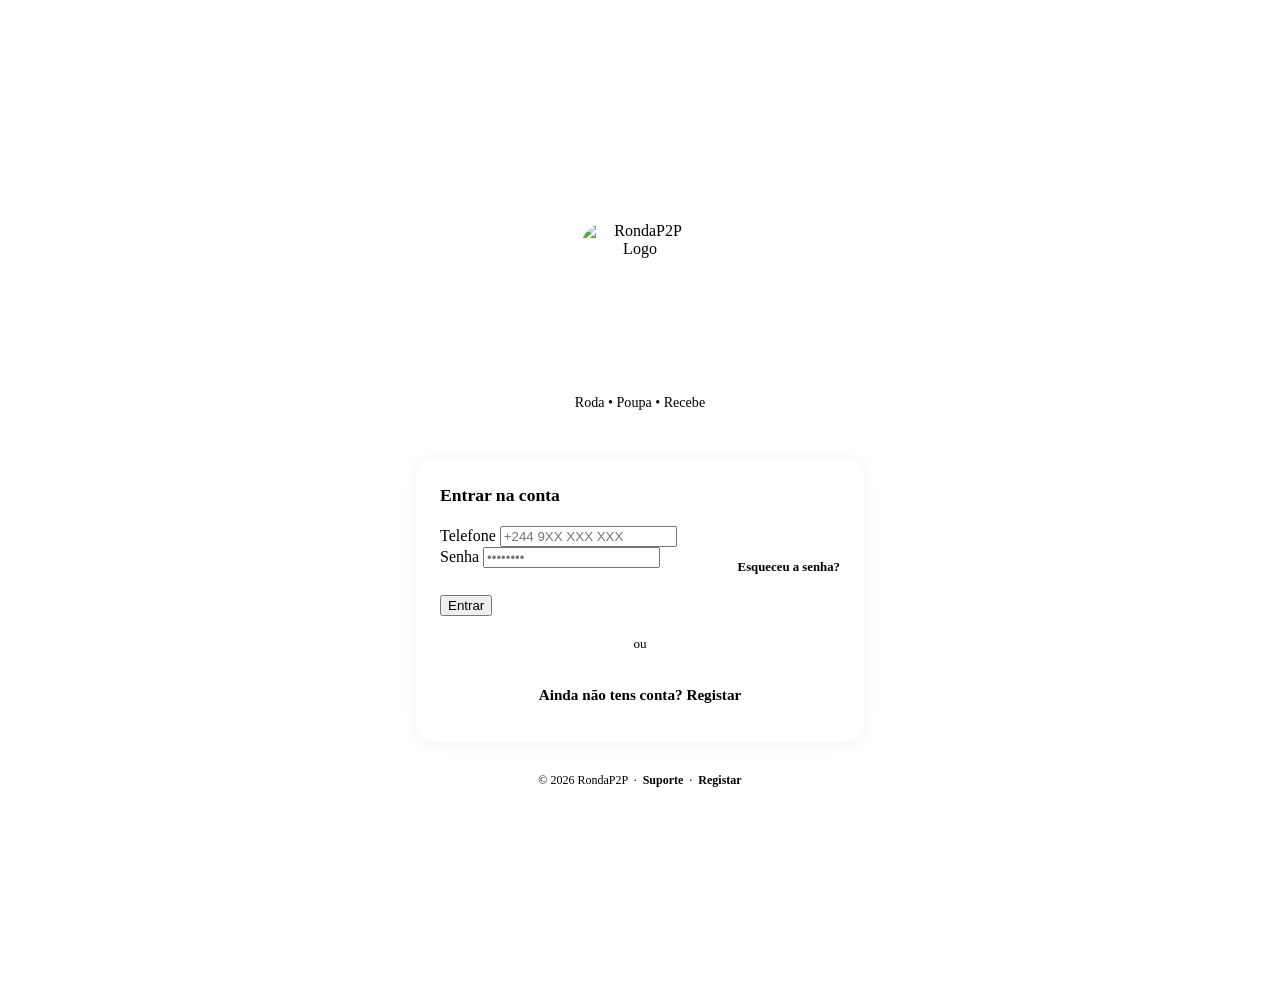
==== login.html @ d63a8484 "Atualizar o login.html" ====
<!DOCTYPE html>
<html lang="pt">
<head>
  <meta charset="UTF-8">
  <meta name="viewport" content="width=device-width, initial-scale=1.0, maximum-scale=1.0">
  <title>RondaP2P - Entrar</title>
  <link rel="preconnect" href="https://fonts.googleapis.com">
  <link href="https://fonts.googleapis.com/css2?family=DM+Sans:opsz,wght@9..40,400;9..40,500;9..40,600;9..40,700;9..40,800;9..40,900&display=swap" rel="stylesheet">
  <link rel="stylesheet" href="main.css">
  <meta http-equiv="X-Frame-Options" content="DENY">
  <meta http-equiv="X-Content-Type-Options" content="nosniff">
  <meta http-equiv="X-XSS-Protection" content="1; mode=block">
  <style>
    html, body { overflow-y: auto; }

    .login-wrap {
      min-height: 100dvh;
      display: flex;
      flex-direction: column;
      align-items: center;
      justify-content: center;
      padding: 48px 24px 32px;
      background: var(--bg);
    }

    .login-hero {
      display: flex;
      flex-direction: column;
      align-items: center;
      text-align: center;
      margin-bottom: 32px;
    }

    .login-logo {
      width: 120px;
      height: 120px;
      border-radius: 28px;
      display: flex;
      align-items: center;
      justify-content: center;
      margin-bottom: 10px;
      overflow: hidden;
    }

    .login-logo img {
      width: 100%;
      height: 100%;
      object-fit: contain;
    }

    .login-titulo  { font-size: 2rem; font-weight: 900; letter-spacing: -.5px; margin-bottom: 6px; }
    .login-sub     { color: var(--muted); font-size: .88rem; }

    .login-card {
      width: 100%;
      max-width: 400px;
      background: var(--bg2);
      border: 1px solid var(--border);
      border-radius: 20px;
      padding: 28px 24px 24px;
      box-shadow: 0 2px 16px rgba(0,0,0,0.06);
    }

    .card-titulo {
      font-size: 1.1rem;
      font-weight: 800;
      margin-bottom: 20px;
      color: var(--text);
    }

    /* STEPS */
    .steps-bar {
      display: flex;
      align-items: center;
      gap: 0;
      margin-bottom: 24px;
    }

    .step-dot {
      width: 28px; height: 28px;
      border-radius: 50%;
      background: var(--bg3);
      color: var(--muted);
      font-size: .75rem;
      font-weight: 800;
      display: flex;
      align-items: center;
      justify-content: center;
      flex-shrink: 0;
      transition: all .25s;
    }

    .step-dot.activo { background: var(--r); color: #fff; box-shadow: 0 2px 10px rgba(139,0,0,0.3); }
    .step-dot.feito  { background: var(--green); color: #fff; }

    .step-line {
      flex: 1;
      height: 2px;
      background: var(--border);
      transition: background .25s;
    }

    .step-line.feito { background: var(--green); }

    /* ESQUECEU */
    .esqueceu-link {
      display: block;
      text-align: right;
      font-size: .8rem;
      color: var(--r);
      font-weight: 600;
      margin-top: -8px;
      margin-bottom: 20px;
      cursor: pointer;
    }

    .login-divider {
      text-align: center;
      color: var(--muted);
      font-size: .82rem;
      margin: 20px 0;
      position: relative;
    }

    .login-divider::before,
    .login-divider::after {
      content: '';
      position: absolute;
      top: 50%;
      width: 38%;
      height: 1px;
      background: var(--border);
    }

    .login-divider::before { left: 0; }
    .login-divider::after  { right: 0; }

    .btn-registo {
      display: block;
      width: 100%;
      padding: 14px 20px;
      background: transparent;
      color: var(--r);
      border: 1.5px solid var(--r);
      border-radius: 14px;
      font-size: .95rem;
      font-weight: 700;
      font-family: var(--sans);
      cursor: pointer;
      text-align: center;
      transition: background .2s;
    }

    .btn-registo:hover { background: var(--r-soft); }

    .btn-voltar-reg {
      background: none;
      border: none;
      cursor: pointer;
      color: var(--muted);
      padding: 4px;
      display: flex;
      align-items: center;
      border-radius: 50%;
      transition: background .15s;
    }

    .btn-voltar-reg:hover { background: var(--bg3); }

    /* FOTO STEP */
    .foto-step-wrap {
      display: flex;
      flex-direction: column;
      align-items: center;
      gap: 16px;
      padding: 16px 0 8px;
    }

    .foto-step-avatar {
      width: 96px; height: 96px;
      border-radius: 50%;
      background: var(--bg3);
      border: 3px dashed var(--border);
      display: flex;
      align-items: center;
      justify-content: center;
      cursor: pointer;
      overflow: hidden;
      transition: border-color .2s;
      position: relative;
    }

    .foto-step-avatar:hover { border-color: var(--r); }
    .foto-step-avatar img   { width: 100%; height: 100%; object-fit: cover; }

    .foto-step-avatar .foto-edit-icon {
      position: absolute;
      bottom: 4px; right: 4px;
      width: 24px; height: 24px;
      background: var(--r);
      border-radius: 50%;
      display: flex;
      align-items: center;
      justify-content: center;
      color: #fff;
      font-size: .65rem;
    }

    .foto-step-label  { font-size: .88rem; color: var(--muted); text-align: center; }
    .foto-step-skip   { font-size: .8rem; color: var(--r); font-weight: 600; cursor: pointer; }

    /* TERMOS */
    .termos-wrap {
      margin-bottom: 20px;
      border: 1.5px solid var(--border);
      border-radius: 14px;
      overflow: hidden;
    }

    .termos-header {
      display: flex;
      align-items: center;
      gap: 8px;
      padding: 12px 16px;
      background: var(--r-soft);
      border-bottom: 1px solid var(--border);
      font-size: .75rem;
      font-weight: 700;
      text-transform: uppercase;
      letter-spacing: .5px;
      color: var(--r);
    }

    .termos-scroll {
      max-height: 180px;
      overflow-y: auto;
      padding: 14px;
      scrollbar-width: thin;
    }

    .termos-scroll::-webkit-scrollbar { width: 4px; }
    .termos-scroll::-webkit-scrollbar-thumb { background: var(--r); border-radius: 4px; }
    .termos-conteudo h4 { font-size: .95rem; margin-bottom: 4px; }
    .termos-conteudo h5 { font-size: .82rem; margin: 10px 0 4px; }
    .termos-conteudo p  { font-size: .8rem; color: var(--muted); line-height: 1.6; margin-bottom: 6px; }
    .termos-data        { font-size: .68rem; margin-bottom: 10px; }
    .termos-contacto    { margin-top: 10px; padding-top: 8px; border-top: 1px solid var(--border); }

    .termos-hint {
      display: flex;
      align-items: center;
      gap: 6px;
      padding: 8px 16px;
      background: var(--r-soft);
      font-size: .72rem;
      color: var(--r);
      font-weight: 600;
      border-top: 1px solid var(--border);
    }

    .termos-hint.lido { color: var(--green); background: rgba(34,197,94,0.1); }

    .termos-check-wrap {
      display: flex;
      align-items: center;
      gap: 12px;
      padding: 12px 16px;
      cursor: pointer;
      border-top: 1px solid var(--border);
    }

    .termos-check-wrap input  { width: 18px; height: 18px; accent-color: var(--r); cursor: pointer; }
    .termos-check-label       { font-size: .8rem; color: var(--text); }
    .termos-check-label span  { color: var(--r); font-weight: 700; }

    /* FORCA SENHA */
    .forca-senha-container { margin: -6px 0 16px; }
    .forca-senha-barra     { height: 4px; background: var(--bg3); border-radius: 99px; overflow: hidden; margin-bottom: 5px; }
    .forca-senha-progresso { height: 100%; width: 0; border-radius: 99px; transition: all .3s; }
    .forca-senha-texto     { font-size: .73rem; font-weight: 700; letter-spacing: .3px; }

    /* FOOTER */
    .login-footer {
      margin-top: 28px;
      text-align: center;
      font-size: .75rem;
      color: var(--muted);
      line-height: 1.7;
    }

    .login-footer a { color: var(--r); font-weight: 600; text-decoration: none; }

    /* MODAL */
    .modal-overlay {
      position: fixed;
      inset: 0;
      background: rgba(0,0,0,0.5);
      display: flex;
      align-items: flex-end;
      justify-content: center;
      z-index: 100;
    }

    .modal {
      background: var(--bg2);
      border-radius: 20px 20px 0 0;
      padding: 24px 20px 40px;
      width: 100%;
      max-width: 480px;
    }

    .modal h3 { font-size: 1.1rem; font-weight: 800; margin-bottom: 8px; }
    .modal p  { font-size: .88rem; color: var(--muted); margin-bottom: 16px; line-height: 1.6; }

    .modal-btns { display: flex; gap: 10px; margin-top: 16px; }
    .modal-btns .btn-primary,
    .modal-btns .btn-outline { flex: 1; }

    .rec-step { display: none; }
    .rec-step.activo { display: block; }
  </style>
</head>
<body>

<div class="login-wrap">

  <!-- HERO -->
  <div class="login-hero">
    <div class="login-logo">
      <img src="logo.jpg" alt="RondaP2P Logo">
    </div>
    <h1 class="login-titulo"></h1>
    <p class="login-sub">Roda • Poupa • Recebe</p>
  </div>

  <!-- CARD LOGIN -->
  <div class="login-card" id="cardLogin">
    <div class="card-titulo">Entrar na conta</div>

    <div class="campo">
      <label>Telefone</label>
      <input id="loginTelefone" type="tel" placeholder="+244 9XX XXX XXX">
    </div>

    <div class="campo">
      <label>Senha</label>
      <input id="loginSenha" type="password" placeholder="••••••••"
        onkeydown="if(event.key==='Enter')entrar()">
    </div>

    <a class="esqueceu-link" onclick="abrirRecuperar()">Esqueceu a senha?</a>

    <button class="btn-primary w100" onclick="entrar()">Entrar</button>

    <div class="login-divider">ou</div>

    <button class="btn-registo" onclick="iniciarRegisto()">Ainda não tens conta? Registar</button>
  </div>

  <!-- CARD REGISTO (multi-step) -->
  <div class="login-card" id="cardRegisto" style="display:none">

    <!-- HEADER -->
    <div style="display:flex;align-items:center;gap:10px;margin-bottom:20px">
      <button class="btn-voltar-reg" id="btnVoltarReg" onclick="voltarStep()">
        <svg xmlns="http://www.w3.org/2000/svg" width="20" height="20" viewBox="0 0 24 24" fill="none" stroke="currentColor" stroke-width="2.5" stroke-linecap="round" stroke-linejoin="round"><path d="M19 12H5M12 5l-7 7 7 7"/></svg>
      </button>
      <div class="card-titulo" style="margin-bottom:0" id="stepTitulo">Criar conta</div>
    </div>

    <!-- BARRA DE PASSOS -->
    <div class="steps-bar">
      <div class="step-dot activo" id="sdot1">1</div>
      <div class="step-line" id="sline1"></div>
      <div class="step-dot" id="sdot2">2</div>
      <div class="step-line" id="sline2"></div>
      <div class="step-dot" id="sdot3">3</div>
      <div class="step-line" id="sline3"></div>
      <div class="step-dot" id="sdot4">4</div>
    </div>

    <!-- PASSO 1: Identidade -->
    <div id="step1">
      <div class="foto-step-wrap">
        <div class="foto-step-avatar" onclick="document.getElementById('inputFotoReg').click()">
          <svg xmlns="http://www.w3.org/2000/svg" width="32" height="32" viewBox="0 0 24 24" fill="none" stroke="var(--muted)" stroke-width="1.5"><circle cx="12" cy="8" r="4"/><path d="M4 20c0-4 3.6-7 8-7s8 3 8 7"/></svg>
          <img id="fotoPickerImg" src="" style="display:none;position:absolute;inset:0;width:100%;height:100%;object-fit:cover">
          <div class="foto-edit-icon">&#9998;</div>
        </div>
        <span class="foto-step-label">Foto de perfil<br><small>(opcional)</small></span>
      </div>
      <input id="inputFotoReg" type="file" accept="image/*" style="display:none" onchange="previewFotoReg(event)">

      <div class="campo"><label>Nome completo</label><input id="regNome" type="text" placeholder="Como no documento"></div>
      <div class="campo"><label>Data de nascimento</label><input id="regDataNasc" type="date"></div>
      <button class="btn-primary w100" onclick="avancarStep(1)">Continuar</button>
    </div>

    <!-- PASSO 2: Contacto -->
    <div id="step2" style="display:none">
      <div class="campo"><label>Telefone (WhatsApp)</label><input id="regTelefone" type="tel" placeholder="+244 9XX XXX XXX"></div>
      <div class="campo"><label>Email</label><input id="regEmail" type="email" placeholder="exemplo@email.com"></div>
      <button class="btn-primary w100" onclick="avancarStep(2)">Continuar</button>
    </div>

   <!-- PASSO 3: Localização -->
<div id="step3" style="display:none">
  <div class="campo">
    <label>País</label>
    <select id="regPais" onchange="atualizarProvinciasPorPais()">
      <option value="">Selecionar país</option>
      <option value="AO">🇦🇴 Angola</option>
      <option value="BR">🇧🇷 Brasil</option>
      <option value="PT">🇵🇹 Portugal</option>
      <option value="MZ">🇲🇿 Moçambique</option>
      <option value="CV">🇨🇻 Cabo Verde</option>
      <option value="ST">🇸🇹 São Tomé e Príncipe</option>
      <option value="GW">🇬🇼 Guiné-Bissau</option>
      <option value="TL">🇹🇱 Timor-Leste</option>
    </select>
  </div>
  <div class="campo" id="campoRegiao" style="display:none">
    <label>Região / Província</label>
    <select id="regProvincia">
      <option value="">Selecionar</option>
    </select>
  </div>
  <div class="campo">
    <label>Cidade / Bairro</label>
    <input id="regMunicipio" type="text" placeholder="Ex: Luanda, Lisboa, São Paulo...">
  </div>
  <button class="btn-primary w100" onclick="avancarStep(3)">Continuar</button>
</div>

    <!-- PASSO 4: Senha + Termos -->
    <div id="step4" style="display:none">
      <div class="campo">
        <label>Senha</label>
        <input id="regSenha" type="password" placeholder="••••••••" oninput="atualizarForcaSenha()">
      </div>
      <div class="forca-senha-container">
        <div class="forca-senha-barra"><div id="forcaSenhaBarra" class="forca-senha-progresso"></div></div>
        <span id="forcaSenhaTexto" class="forca-senha-texto"></span>
      </div>
      <div class="campo"><label>Confirmar senha</label><input id="regSenhaConfirm" type="password" placeholder="••••••••"></div>

      <div class="termos-wrap">
        <div class="termos-header">
          <svg xmlns="http://www.w3.org/2000/svg" width="14" height="14" viewBox="0 0 24 24" fill="none" stroke="currentColor" stroke-width="2"><path d="M14 2H6a2 2 0 0 0-2 2v16a2 2 0 0 0 2 2h12a2 2 0 0 0 2-2V8z"/><polyline points="14 2 14 8 20 8"/></svg>
          Termos de Uso e Privacidade
        </div>
        <div class="termos-scroll" id="termosScroll" onscroll="verificarScrollTermos()">
          <div class="termos-conteudo">
            <h4>TERMOS DE USO — RONDAP2P</h4>
            <p class="termos-data">Última actualização: Maio de 2026</p>
            <p>Estes Termos regulam o acesso e utilização da plataforma RONDAP2P, disponibilizada por Adilson Rafael (desenvolvedor independente).</p>
            <h5>1. Aceitação</h5>
            <p>Ao utilizar a RONDAP2P, concorda com estes Termos na íntegra.</p>
            <h5>2. Serviço</h5>
            <p>A RondaP2P permite criar e gerir grupos de poupança rotativa. Não realiza cobranças nem guarda dinheiro. Todos os pagamentos são feitos directamente entre participantes.</p>
            <h5>3. Responsabilidades</h5>
            <p>Somos apenas uma ferramenta de organização. Não somos responsáveis por acordos, pagamentos ou conflitos entre membros.</p>
            <h5>4. Proibições</h5>
            <p>É proibido usar a plataforma para actividades ilegais, fraudes ou branqueamento de capitais.</p>
            <h5>5. Lei Aplicável</h5>
            <p>Regido pelas leis de Angola. Disputas resolvidas nos tribunais de Luanda.</p>
            <h4 style="margin-top:14px">POLÍTICA DE PRIVACIDADE</h4>
            <p class="termos-data">Última actualização: Maio de 2026</p>
            <p>Cumprimos a Lei n.º 22/11 de Angola. Recolhemos nome, email, telefone, data de nascimento, província e foto. Não vendemos os seus dados.</p>
            <p class="termos-contacto">Desenvolvedor: Adilson Rafael — <a href="https://wa.me/244921325366" target="_blank" style="color:var(--r)">+244 921 325 366</a></p>
          </div>
        </div>
        <div class="termos-hint" id="termosHint">
          <svg xmlns="http://www.w3.org/2000/svg" width="12" height="12" viewBox="0 0 24 24" fill="none" stroke="currentColor" stroke-width="2"><polyline points="6 9 12 15 18 9"/></svg>
          Leia até ao fim para activar o registo
        </div>
        <label class="termos-check-wrap" id="termosCheckWrap" style="opacity:.4;pointer-events:none">
          <input type="checkbox" id="termosCheck" disabled onchange="atualizarBotaoCriar()">
          <span class="termos-check-label">Li e aceito os <span>Termos</span> e a <span>Política de Privacidade</span></span>
        </label>
      </div>

      <div style="position:absolute;left:-9999px;opacity:0;pointer-events:none" aria-hidden="true">
        <input id="_hp_website" type="text" name="website" tabindex="-1" autocomplete="off">
      </div>

      <button class="btn-primary w100" onclick="registar()" id="btnCriarConta" disabled>Criar conta</button>
    </div>
  </div>

  <!-- FOOTER -->
  <div class="login-footer">
    &copy; 2026 RondaP2P &nbsp;·&nbsp;
    <a href="https://wa.me/244921325366" target="_blank">Suporte</a>
    &nbsp;·&nbsp;
    <a href="#" onclick="iniciarRegisto()">Registar</a>
  </div>
</div>

<!-- MODAL RECUPERAR SENHA -->
<div id="modalRecuperar" class="modal-overlay" style="display:none" onclick="if(event.target===this)fecharRecuperar()">
  <div class="modal">

    <!-- PASSO 1: verificar identidade -->
    <div class="rec-step activo" id="recStep1">
      <h3>Recuperar senha</h3>
      <p>Introduz o teu telefone e data de nascimento para verificarmos a tua identidade.</p>
      <div class="campo"><label>Telefone registado</label><input id="recTelefone" type="tel" placeholder="+244 9XX XXX XXX"></div>
      <div class="campo"><label>Data de nascimento</label><input id="recDataNasc" type="date"></div>
      <div class="modal-btns">
        <button class="btn-outline" onclick="fecharRecuperar()">Cancelar</button>
        <button class="btn-primary" onclick="verificarIdentidade()">Verificar</button>
      </div>
    </div>

    <!-- PASSO 2: nova senha -->
    <div class="rec-step" id="recStep2">
      <h3>Nova senha</h3>
      <p>Identidade verificada. Define a tua nova senha.</p>
      <div class="campo">
        <label>Nova senha</label>
        <input id="recNovaSenha" type="password" placeholder="••••••••" oninput="atualizarForcaSenhaRec()">
      </div>
      <div class="forca-senha-container">
        <div class="forca-senha-barra"><div id="forcaSenhaBarraRec" class="forca-senha-progresso"></div></div>
        <span id="forcaSenhaTextoRec" class="forca-senha-texto"></span>
      </div>
      <div class="campo"><label>Confirmar nova senha</label><input id="recConfirmarSenha" type="password" placeholder="••••••••"></div>
      <div class="modal-btns">
        <button class="btn-outline" onclick="fecharRecuperar()">Cancelar</button>
        <button class="btn-primary" onclick="redefinirSenha()">Guardar senha</button>
      </div>
    </div>

  </div>
</div>

<div id="toast" class="toast"></div>

<script src="auth.js"></script>
<script src="moeda.js"></script>
</body>
</html>
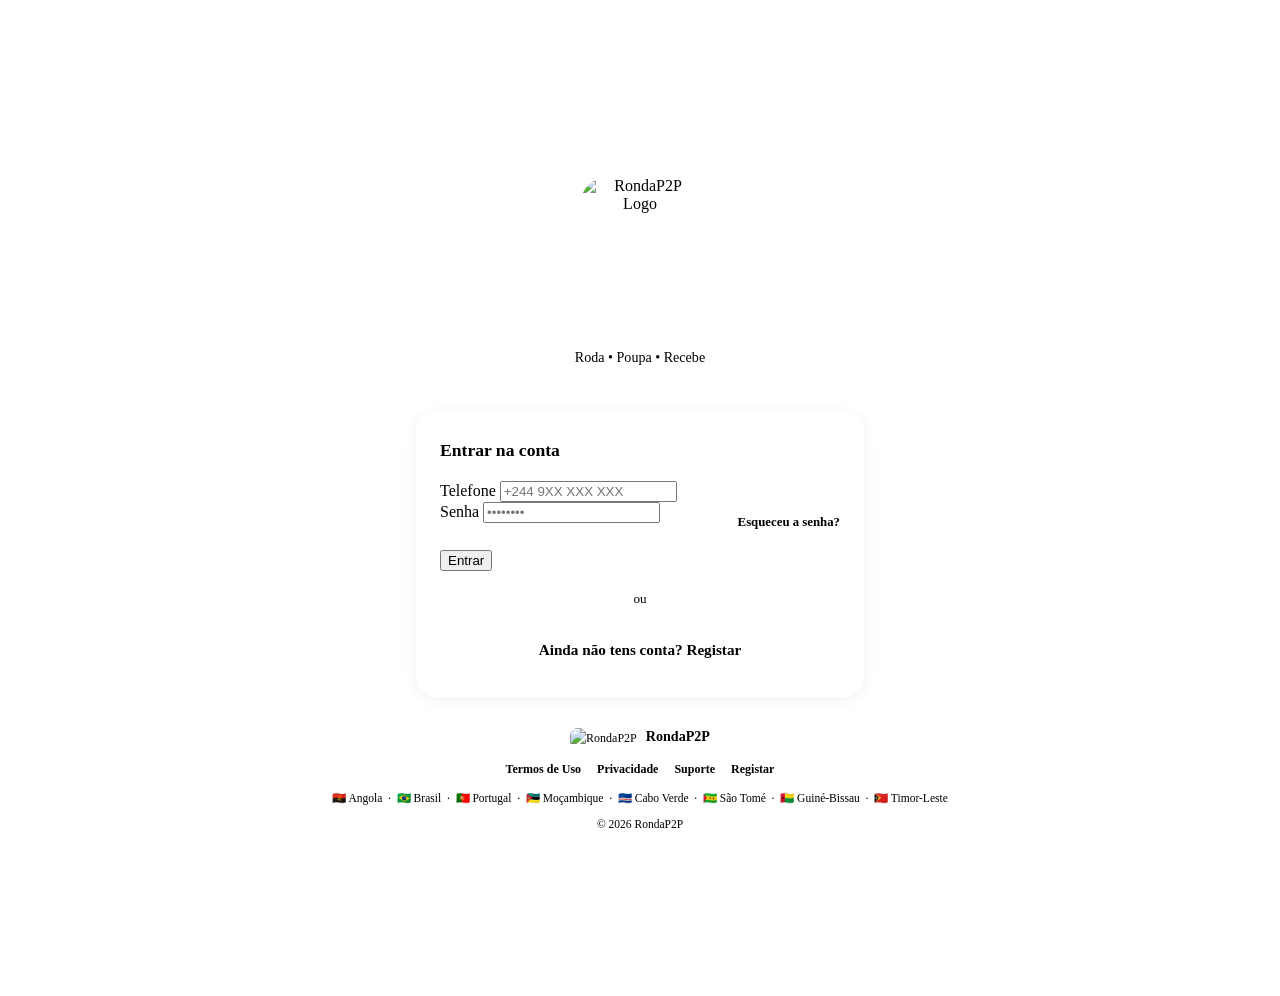
==== commit 90014e7d: "Atualizar o login.html" ====
--- a/login.html
+++ b/login.html
@@ -398,7 +398,7 @@
 
     <!-- PASSO 2: Contacto -->
     <div id="step2" style="display:none">
-      <div class="campo"><label>Telefone (WhatsApp)</label><input id="regTelefone" type="tel" placeholder="+244 9XX XXX XXX"></div>
+      <div class="campo"><label>Telefone (WhatsApp)</label><input id="regTelefone" type="tel" placeholder="+XX XXX XXX XXX"></div>
       <div class="campo"><label>Email</label><input id="regEmail" type="email" placeholder="exemplo@email.com"></div>
       <button class="btn-primary w100" onclick="avancarStep(2)">Continuar</button>
     </div>
@@ -467,7 +467,7 @@
             <h4 style="margin-top:14px">POLÍTICA DE PRIVACIDADE</h4>
             <p class="termos-data">Última actualização: Maio de 2026</p>
             <p>Cumprimos a Lei n.º 22/11 de Angola. Recolhemos nome, email, telefone, data de nascimento, província e foto. Não vendemos os seus dados.</p>
-            <p class="termos-contacto">Desenvolvedor: Adilson Rafael — <a href="https://wa.me/244921325366" target="_blank" style="color:var(--r)">+244 921 325 366</a></p>
+            
           </div>
         </div>
         <div class="termos-hint" id="termosHint">
@@ -488,12 +488,77 @@
     </div>
   </div>
 
-  <!-- FOOTER -->
-  <div class="login-footer">
-    &copy; 2026 RondaP2P &nbsp;·&nbsp;
-    <a href="https://wa.me/244921325366" target="_blank">Suporte</a>
-    &nbsp;·&nbsp;
+
+
+<div class="login-footer">
+  <div style="margin-bottom:10px">
+    <img src="logo.jpg" alt="RondaP2P" style="width:32px;height:32px;border-radius:8px;vertical-align:middle;margin-right:6px">
+    <span style="font-weight:800;font-size:.88rem;color:var(--text)">RondaP2P</span>
+    <div style="font-size:.72rem;color:var(--muted);margin-bottom:6px">     </div>
+    
+  </div>
+  <div style="display:flex;flex-wrap:wrap;justify-content:center;gap:6px 16px;margin-bottom:10px">
+    <a href="#" onclick="abrirTermos();return false;">Termos de Uso</a>
+    <a href="#" onclick="abrirPrivacidade();return false;">Privacidade</a>
+    <a href="#" onclick="abrirSuporte();return false;">Suporte</a>
     <a href="#" onclick="iniciarRegisto()">Registar</a>
+  </div>
+  <div style="font-size:.72rem;color:var(--muted);margin-bottom:6px">
+    🇦🇴 Angola &nbsp;·&nbsp; 🇧🇷 Brasil &nbsp;·&nbsp; 🇵🇹 Portugal &nbsp;·&nbsp; 🇲🇿 Moçambique &nbsp;·&nbsp; 🇨🇻 Cabo Verde &nbsp;·&nbsp; 🇸🇹 São Tomé &nbsp;·&nbsp; 🇬🇼 Guiné-Bissau &nbsp;·&nbsp; 🇹🇱 Timor-Leste
+  </div>
+  <div style="font-size:.72rem;color:var(--muted)">
+    &copy; 2026 RondaP2P
+  </div>
+</div>
+
+<!-- MODAL SUPORTE -->
+<div id="modalSuporte" style="display:none;position:fixed;inset:0;background:rgba(0,0,0,0.7);z-index:200;align-items:center;justify-content:center" onclick="if(event.target===this)this.style.display='none'">
+  <div style="background:var(--bg2);border-radius:20px;padding:24px;max-width:320px;width:90%;text-align:center">
+    <div style="font-weight:800;font-size:1rem;margin-bottom:4px">Suporte</div>
+    <div style="font-size:.82rem;color:var(--muted);margin-bottom:16px">Aponta a câmara ou clica para abrir o WhatsApp</div>
+    <img src="qrcode.jpg" alt="QR Code WhatsApp" style="width:100%;border-radius:12px;margin-bottom:16px">
+    <a href="https://wa.me/244936838703" target="_blank" style="display:block;padding:12px;background:var(--r);color:#fff;border-radius:12px;font-weight:700;text-decoration:none">Abrir WhatsApp</a>
+    <div style="margin-top:12px;font-size:.78rem;color:var(--muted)">Toca fora para fechar</div>
+  </div>
+</div>
+
+<!-- MODAL TERMOS -->
+<div id="modalTermos" style="display:none;position:fixed;inset:0;background:rgba(0,0,0,0.7);z-index:200;align-items:flex-end;justify-content:center" onclick="if(event.target===this)this.style.display='none'">
+  <div style="background:var(--bg2);border-radius:20px 20px 0 0;padding:24px 20px 40px;width:100%;max-width:480px;max-height:80vh;overflow-y:auto">
+    <div style="font-weight:800;font-size:1.1rem;margin-bottom:4px">Termos de Uso</div>
+    <div style="font-size:.68rem;color:var(--muted);margin-bottom:16px">Última actualização: Maio de 2026</div>
+    <p style="font-size:.82rem;color:var(--muted);line-height:1.7;margin-bottom:10px">Estes Termos regulam o acesso e utilização da plataforma RondaP2P, disponibilizada por Adilson Rafael (desenvolvedor independente).</p>
+    <h5 style="font-size:.88rem;margin:12px 0 4px">1. Aceitação</h5>
+    <p style="font-size:.82rem;color:var(--muted);line-height:1.7;margin-bottom:10px">Ao utilizar a RondaP2P, concorda com estes Termos na íntegra.</p>
+    <h5 style="font-size:.88rem;margin:12px 0 4px">2. Serviço</h5>
+    <p style="font-size:.82rem;color:var(--muted);line-height:1.7;margin-bottom:10px">A RondaP2P permite criar e gerir grupos de poupança rotativa, lojas e serviços entre particulares. Não realiza cobranças nem guarda dinheiro. Todos os pagamentos são feitos directamente entre participantes.</p>
+    <h5 style="font-size:.88rem;margin:12px 0 4px">3. Responsabilidades</h5>
+    <p style="font-size:.82rem;color:var(--muted);line-height:1.7;margin-bottom:10px">Somos apenas uma ferramenta de organização. Não somos responsáveis por acordos, pagamentos ou conflitos entre membros.</p>
+    <h5 style="font-size:.88rem;margin:12px 0 4px">4. Proibições</h5>
+    <p style="font-size:.82rem;color:var(--muted);line-height:1.7;margin-bottom:10px">É proibido usar a plataforma para actividades ilegais, fraudes ou branqueamento de capitais.</p>
+    <h5 style="font-size:.88rem;margin:12px 0 4px">5. Lei Aplicável</h5>
+    <p style="font-size:.82rem;color:var(--muted);line-height:1.7;margin-bottom:20px">Regido pelas leis de Angola. Disputas resolvidas nos tribunais de Luanda.</p>
+    <button onclick="document.getElementById('modalTermos').style.display='none'" style="width:100%;padding:14px;background:var(--r);color:#fff;border:none;border-radius:14px;font-weight:700;font-size:.95rem;cursor:pointer;font-family:var(--sans)">Fechar</button>
+  </div>
+</div>
+
+<!-- MODAL PRIVACIDADE -->
+<div id="modalPrivacidade" style="display:none;position:fixed;inset:0;background:rgba(0,0,0,0.7);z-index:200;align-items:flex-end;justify-content:center" onclick="if(event.target===this)this.style.display='none'">
+  <div style="background:var(--bg2);border-radius:20px 20px 0 0;padding:24px 20px 40px;width:100%;max-width:480px;max-height:80vh;overflow-y:auto">
+    <div style="font-weight:800;font-size:1.1rem;margin-bottom:4px">Política de Privacidade</div>
+    <div style="font-size:.68rem;color:var(--muted);margin-bottom:16px">Última actualização: Maio de 2026</div>
+    <p style="font-size:.82rem;color:var(--muted);line-height:1.7;margin-bottom:10px">Cumprimos a Lei n.º 22/11 de Angola sobre Protecção de Dados Pessoais.</p>
+    <h5 style="font-size:.88rem;margin:12px 0 4px">Dados que recolhemos</h5>
+    <p style="font-size:.82rem;color:var(--muted);line-height:1.7;margin-bottom:10px">Nome, email, telefone, data de nascimento, país, região e foto de perfil.</p>
+    <h5 style="font-size:.88rem;margin:12px 0 4px">Como usamos</h5>
+    <p style="font-size:.82rem;color:var(--muted);line-height:1.7;margin-bottom:10px">Os dados são usados exclusivamente para identificação na plataforma e comunicação entre membros. Não vendemos nem partilhamos com terceiros.</p>
+    <h5 style="font-size:.88rem;margin:12px 0 4px">Segurança</h5>
+    <p style="font-size:.82rem;color:var(--muted);line-height:1.7;margin-bottom:10px">As senhas são encriptadas. Os dados são armazenados em repositório privado com acesso restrito.</p>
+    <h5 style="font-size:.88rem;margin:12px 0 4px">Os seus direitos</h5>
+    <p style="font-size:.82rem;color:var(--muted);line-height:1.7;margin-bottom:10px">Pode eliminar a sua conta a qualquer momento. Todos os seus dados serão removidos permanentemente.</p>
+    <h5 style="font-size:.88rem;margin:12px 0 4px">Contacto</h5>
+    <p style="font-size:.82rem;color:var(--muted);line-height:1.7;margin-bottom:20px">Para questões sobre privacidade contacte: adilsonrafael847@gmail.com</p>
+    <button onclick="document.getElementById('modalPrivacidade').style.display='none'" style="width:100%;padding:14px;background:var(--r);color:#fff;border:none;border-radius:14px;font-weight:700;font-size:.95rem;cursor:pointer;font-family:var(--sans)">Fechar</button>
   </div>
 </div>
 
@@ -536,8 +601,7 @@
 </div>
 
 <div id="toast" class="toast"></div>
-
+<script src="moeda.js"></script>
 <script src="auth.js"></script>
-<script src="moeda.js"></script>
 </body>
-</html>+</html>
